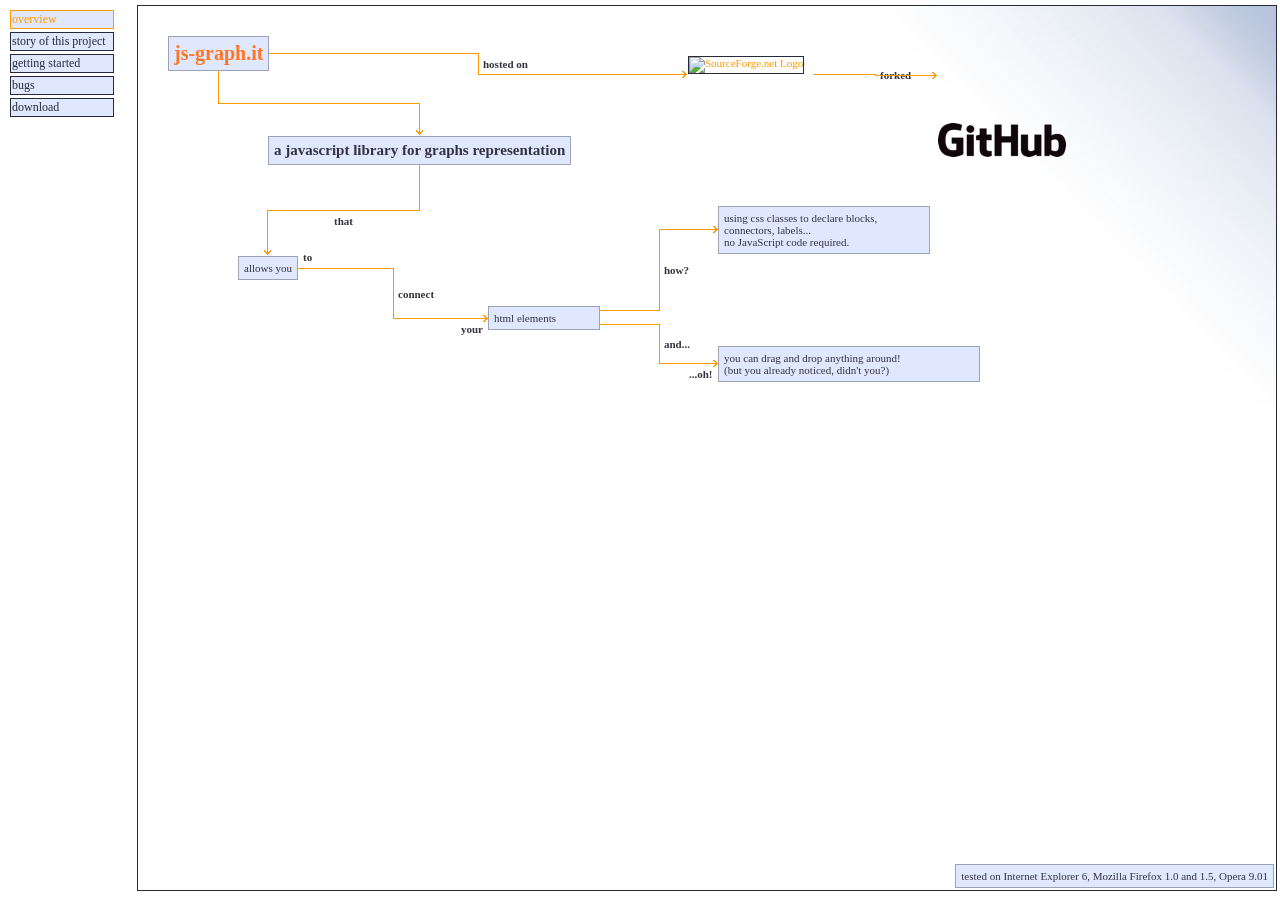
==== documentation/index.html @ 5e27a084 "Clean up..." ====
<?xml version="1.0" encoding="ISO-8859-1" ?>
<!DOCTYPE html PUBLIC "-//W3C//DTD XHTML 1.0 Transitional//EN" "http://www.w3.org/TR/xhtml1/DTD/xhtml1-transitional.dtd">
<html xmlns="http://www.w3.org/1999/xhtml">
<head>
<meta http-equiv="Content-Type" content="text/html; charset=ISO-8859-1" />
<title>js-graph.it homepage</title>
<script type="text/javascript" src="../js/js-graph-it.js"></script>
<link rel="stylesheet" type="text/css" href="../css/js-graph-it.css" />
<link rel="stylesheet" type="text/css" href="sf-homepage.css" />
<script src="menu.js"></script>
</head>
<body>
<table class="main_table" style="height: 100%;">
		<tr>
			<td width="120" style="vertical-align: top;" class="menu">
				<ul id="menu"></ul>
			</td>

			<td style="vertical-align: top; padding: 0px;">
				<div id="mainCanvas" class="canvas" style="width: 100%; height: 500px;">
			
				</script>
				<h1 id="title_block" class="block draggable" style="left: 30px; top: 30px;">js-graph.it</h1>
				<h2 id="subtitle_block" class="block draggable" style="left: 130px; top: 130px;">a javascript library for graphs representation</h2>
				
				<div class="connector title_block subtitle_block down_start">
					<img class="connector-end" src="../img/arrow.gif">
				</div>
				
				<table class="draggable" style="left: 550px; top: 50px; border-collapse: collapse; cursor: default;" cellpadding="0" cellspacing="0"
					onmouseover="this.getElementsByTagName('td')[3].style.visibility='visible';"
					onmouseout="this.getElementsByTagName('td')[3].style.visibility='hidden';">
					<tr>
						<td style="border: 1px solid #262A37;">
							<a style="cursor: pointer;" href="http://sourceforge.net/projects/js-graph-it"><img id="sf_logo" class="block" src="http://sflogo.sourceforge.net/sflogo.php?group_id=170245&amp;type=3" width="125" height="37" border="0" alt="SourceForge.net Logo"></a></td>
						<td></td>
					</tr>
					<tr>
						<td></td>
						<td style="visibility: hidden;"><img src="../img/move.gif" style="cursor: move;"></td>
					</tr>
				</table>
		
				<a class="block draggable" id="github" style="left: 800px; top: 70px; cursor: pointer;" href="https://github.com/kostasx/js-graph-it"><img src="../img/logo-developer-github.png" /></a>	

				<div class="connector title_block sf_logo">
					<label class="middle-label">hosted on</label>
					<img class="connector-end" src="../img/arrow.gif">
				</div>

				<div class="connector sf_logo github">
					<label class="middle-label">forked</label>
					<img class="connector-end" src="../img/arrow.gif">
				</div>
				
				<div class="connector subtitle_block description1_block down_start">
					<img class="connector-end" src="../img/arrow.gif">
					<label class="middle-label">that</label>
				</div>
				
				<p id="description1_block" class="block draggable" style="left: 100px; top: 250px;">
					allows you
				</p>
				
				<div class="connector description1_block description2_block horizontal">
					<img class="connector-end" src="../img/arrow.gif">
					<label class="source-label">to</label>
					<label class="middle-label">connect</label>
					<label class="destination-label">your</label>
				</div>		
				
				<div id="description2_block" class="block draggable" style="left: 350px; top: 300px; width: 100px;">
					html elements
					<div id="description2_out1" class="block dock_point" style="right: -2px; top: 20%;"></div>
					<div id="description2_out2" class="block dock_point" style="right: -2px; top: 80%;"></div>
				</div>
				
				<p id="no_js_code_block" class="block draggable" style="left: 580px; top: 200px; width: 200px;">
					using css classes to declare blocks, connectors, labels...<br>
					no JavaScript code required.
				</p>
				
				<div class="connector description2_out1 no_js_code_block right_start">
					<img class="connector-end" src="../img/arrow.gif">
					<label class="middle-label">how?</label>
				</div>
				
				<p id="drag_and_drop_block" class="block draggable" style="left: 580px; top: 340px; width: 250px;">
					you can drag and drop anything around!<br>
					(but you already noticed, didn't you?)
				</p>
				
				<div class="connector description2_out2 drag_and_drop_block right_start">
					<img class="connector-end" src="../img/arrow.gif">
					<label class="middle-label">and...</label>
					<label class="destination-label">...oh!</label>
				</div>
				
				<p class="block" style="position: absolute; bottom: 2px; right: 2px;">tested on Internet Explorer 6, Mozilla Firefox 1.0 and 1.5, Opera 9.01</p>
				</div>
			</td>
		</tr>
	</table>
<script>

		var ulElement = document.getElementById("menu");

		onLoad();

		function onLoad()
		{

			createMenu();
			setMenu();
			resizeCanvas();
			initPageObjects();
		}
		
		/**
		 * Resizes the main canvas to the maximum visible height.
		 */
		function resizeCanvas()
		{
			var divElement = document.getElementById("mainCanvas");
			var screenHeight = window.innerHeight || document.body.offsetHeight;
			divElement.style.height = (screenHeight - 16) + "px";
		}
	
		function createMenu(){

			for (var i = menuItems.length - 1; i >= 0; i--) {

				var itemMenuLink = document.createElement("a");
					itemMenuLink.href = menuItems[i][1];
					itemMenuLink.innerText = menuItems[i][0]; 
	
				var itemMenu 	 = document.createElement("li");
					itemMenu.appendChild(itemMenuLink); 

				ulElement.appendChild( itemMenu );

			};

		}

		/**
		 * sets the active menu scanning for a menu item which url is a prefix 
		 * of the one of the current page ignoring file extension.
		 * Nice trick!
		 */
		function setMenu()
		{
			var url = document.location.href;
			// strip extension
			url = stripExtension(url);
			
			var links = ulElement.getElementsByTagName("A");
			var i;
			for(i = 0; i < links.length; i++)
			{
				if(url.indexOf(stripExtension(links[i].href)) == 0)
				{
					links[i].className = "active_menu";
					return;
				}
			}
		}
		
		/**
		 * Strips the file extension and everything after from a url
		 */
		function stripExtension(url)
		{
			var lastDotPos = url.lastIndexOf('.');
			if(lastDotPos > 0)
				return url.substring(0, lastDotPos - 1);
			else
				return url;
		}
		
		/**
		 * this function opens a popup to show samples during explanations.
		 */
		function openSample(url)
		{
			var popup = window.open(url, "sampleWindow", "width=400,height=300");
			popup.focus();
			return false;
		}
	//-->
</script>
</body>
</html>
---- css/js-graph-it.css ----
.draggable
{
	position: absolute;
	cursor: move;
	z-index: 1;
}

.connector
{
	background-color: black;
}

.dock_point
{
	height: 1px;
	width: 1px;
	overflow: hidden;
	padding: 0px !important;
	border: none !important;
	margin: 0px !important;
	position: absolute;
	font-size: 1px;
	visibility: hidden;
}
---- documentation/sf-homepage.css ----
.draggable
{
	position: absolute;
}

div.block, h1.block, h2.block, p.block
{
	border: 1px solid #9DA3B3;
	background-color: #E0E8FF;
	padding: 5px;
}

div.canvas
{
	border: 1px solid #262A37;
	background-color: white;
	background-image: url('../img/gradient.jpg');
	background-repeat: no-repeat;
	background-position: top right;
	padding: 0px;	
}

.highlighter
{
	border: 1px solid #CFDF62 !important;
	background-color: #F1FF90 !important;
	margin-bottom: 2px !important;
	padding: 0px !important;
	z-index: 3;
}

.highlighter .highlighter
{
	border: 1px solid #7DAB76 !important;
	background-color: #BAFFB0 !important;
	margin-left: 2px !important;
	margin-right: 2px !important;
}


html
{
	padding: 0px;
	margin: 0px;
}

body
{
	font-family: verdana;
	font-size: 11px;
	color: #33333F;
	padding: 3px;
	margin: 0px;
	background-color: white;
}

h1
{
	color: #FF7521;
	margin: 0px;
	font-size: 20px;
}

h2
{
	font-size: 15px;
	margin: 0px;
}

p, div
{
	font-size: 11px;
	margin: 0px;
}

a
{
	text-decoration: none;
	color: #FF9900;
}

.middle-label, .source-label, .destination-label
{
	font-size: 11px;
	font-weight: bold;
	padding: 5px;
}

div.connector
{
	background-color: #FF9900;
	z-index: 1000;
}

table.main_table 
{
	width: 100%; 
	border-collapse: separate;
}
	
td.menu
{
	padding: 5px;
}

.menu ul
{
	margin: 0px;
	padding: 0px;
	list-style-type: none;
	list-style-position: outside;
}

.menu li
{
	border: none;
	padding: 0px;
	font-size: 12px;
	margin-bottom: 3px;
}

.menu li a
{
	display: block;
	border: 1px solid #262A37;
	width: 100px;
	color: #262A37;
	text-decoration: none;
	padding: 1px;
	background-color: #E0E8FF;
}

.menu li a.active_menu
{
	color: #FF9900;
	border-color: #FF9900;
}

.menu li a:hover
{
	color: #FF9900;
	border-color: #FF9900;
}

.block ol, .block ul
{
	margin-top: 3px;
	margin-bottom: 3px;
	margin-left: 0px;
	padding-left: 25px;
}

.code
{
	font-family: monospace;
	line-height: 1.5em !important;
}
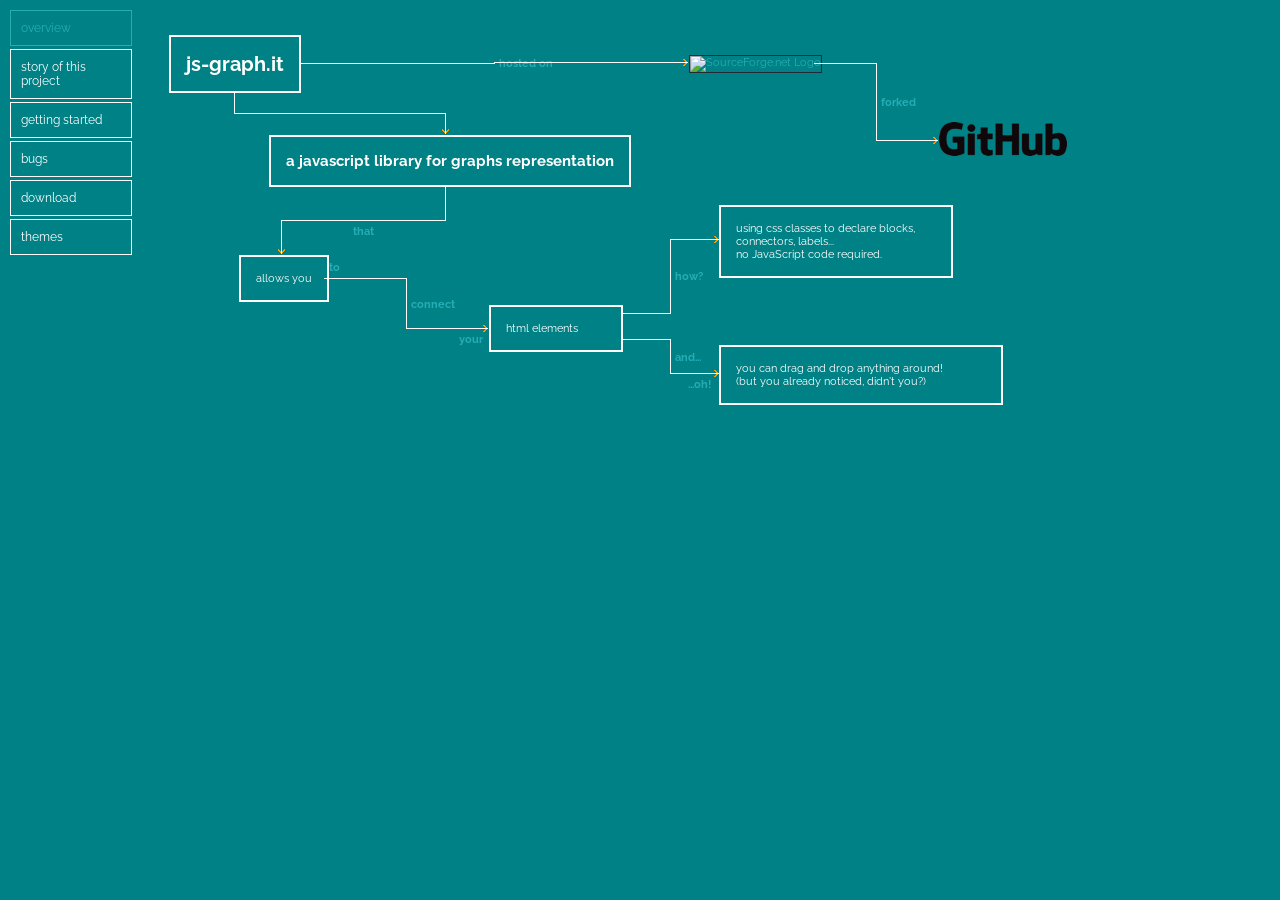
==== commit 1fc98e28: "Additions" ====
--- a/documentation/index.html
+++ b/documentation/index.html
@@ -1,13 +1,13 @@
-<?xml version="1.0" encoding="ISO-8859-1" ?>
-<!DOCTYPE html PUBLIC "-//W3C//DTD XHTML 1.0 Transitional//EN" "http://www.w3.org/TR/xhtml1/DTD/xhtml1-transitional.dtd">
-<html xmlns="http://www.w3.org/1999/xhtml">
+<!doctype html>
+<html lang="en">
 <head>
-<meta http-equiv="Content-Type" content="text/html; charset=ISO-8859-1" />
-<title>js-graph.it homepage</title>
-<script type="text/javascript" src="../js/js-graph-it.js"></script>
-<link rel="stylesheet" type="text/css" href="../css/js-graph-it.css" />
-<link rel="stylesheet" type="text/css" href="sf-homepage.css" />
-<script src="menu.js"></script>
+	<meta charset="UTF-8">
+	<title>js-graph.it 2.0</title>
+	<script type="text/javascript" src="../js/js-graph-it.js"></script>
+	<link rel="stylesheet" type="text/css" href="../css/js-graph-it.css" />
+	<link rel="stylesheet" type="text/css" href="../css/sf-homepage.css" />
+	<link href='http://fonts.googleapis.com/css?family=Raleway:400,100,300,200,500,600,700,800,900' rel='stylesheet' type='text/css'>
+  	<style>* { font-family: 'Raleway', sans-serif; }</style>
 </head>
 <body>
 <table class="main_table" style="height: 100%;">
@@ -19,7 +19,6 @@
 			<td style="vertical-align: top; padding: 0px;">
 				<div id="mainCanvas" class="canvas" style="width: 100%; height: 500px;">
 			
-				</script>
 				<h1 id="title_block" class="block draggable" style="left: 30px; top: 30px;">js-graph.it</h1>
 				<h2 id="subtitle_block" class="block draggable" style="left: 130px; top: 130px;">a javascript library for graphs representation</h2>
 				
@@ -96,98 +95,11 @@
 					<label class="destination-label">...oh!</label>
 				</div>
 				
-				<p class="block" style="position: absolute; bottom: 2px; right: 2px;">tested on Internet Explorer 6, Mozilla Firefox 1.0 and 1.5, Opera 9.01</p>
 				</div>
 			</td>
 		</tr>
 	</table>
-<script>
-
-		var ulElement = document.getElementById("menu");
-
-		onLoad();
-
-		function onLoad()
-		{
-
-			createMenu();
-			setMenu();
-			resizeCanvas();
-			initPageObjects();
-		}
-		
-		/**
-		 * Resizes the main canvas to the maximum visible height.
-		 */
-		function resizeCanvas()
-		{
-			var divElement = document.getElementById("mainCanvas");
-			var screenHeight = window.innerHeight || document.body.offsetHeight;
-			divElement.style.height = (screenHeight - 16) + "px";
-		}
-	
-		function createMenu(){
-
-			for (var i = menuItems.length - 1; i >= 0; i--) {
-
-				var itemMenuLink = document.createElement("a");
-					itemMenuLink.href = menuItems[i][1];
-					itemMenuLink.innerText = menuItems[i][0]; 
-	
-				var itemMenu 	 = document.createElement("li");
-					itemMenu.appendChild(itemMenuLink); 
-
-				ulElement.appendChild( itemMenu );
-
-			};
-
-		}
-
-		/**
-		 * sets the active menu scanning for a menu item which url is a prefix 
-		 * of the one of the current page ignoring file extension.
-		 * Nice trick!
-		 */
-		function setMenu()
-		{
-			var url = document.location.href;
-			// strip extension
-			url = stripExtension(url);
-			
-			var links = ulElement.getElementsByTagName("A");
-			var i;
-			for(i = 0; i < links.length; i++)
-			{
-				if(url.indexOf(stripExtension(links[i].href)) == 0)
-				{
-					links[i].className = "active_menu";
-					return;
-				}
-			}
-		}
-		
-		/**
-		 * Strips the file extension and everything after from a url
-		 */
-		function stripExtension(url)
-		{
-			var lastDotPos = url.lastIndexOf('.');
-			if(lastDotPos > 0)
-				return url.substring(0, lastDotPos - 1);
-			else
-				return url;
-		}
-		
-		/**
-		 * this function opens a popup to show samples during explanations.
-		 */
-		function openSample(url)
-		{
-			var popup = window.open(url, "sampleWindow", "width=400,height=300");
-			popup.focus();
-			return false;
-		}
-	//-->
-</script>
+<script src="../js/menu.js"></script>
+<script src="../js/init.js"></script>
 </body>
 </html>
--- a/css/sf-homepage.css
+++ b/css/sf-homepage.css
@@ -0,0 +1,157 @@
+.draggable
+{
+	position: absolute;
+}
+
+div.block, h1.block, h2.block, p.block
+{
+	border: 2px solid #FFF;
+	padding: 15px;
+	color: #FFF;
+}
+
+div.canvas
+{
+	background-color: #008185;
+	background-repeat: no-repeat;
+	background-position: top right;
+	padding: 0px;	
+}
+
+.highlighter
+{
+	border: 1px solid #25ADB6 !important;
+	background-color: #25ADB6 !important;
+	margin-bottom: 2px !important;
+	padding: 0px !important;
+	z-index: 3;
+}
+
+.highlighter .highlighter
+{
+	border: 1px solid #3B7392 !important;
+	background-color: #3B7392 !important;
+	margin-left: 2px !important;
+	margin-right: 2px !important;
+}
+
+
+html
+{
+	padding: 0px;
+	margin: 0px;
+}
+
+body
+{
+	font-family: verdana;
+	font-size: 11px;
+	color: #33333F;
+	padding: 3px;
+	margin: 0px;
+	background-color: #008185;
+}
+
+h1
+{
+	color: #FF7521;
+	margin: 0px;
+	font-size: 20px;
+}
+
+h2
+{
+	font-size: 15px;
+	margin: 0px;
+}
+
+p, div
+{
+	font-size: 11px;
+	margin: 0px;
+}
+
+a
+{
+	text-decoration: none;
+	color: #25ADB6;
+}
+
+.middle-label, .source-label, .destination-label
+{
+	font-size: 11px;
+	font-weight: bold;
+	padding: 5px;
+	color: #25ADB6;
+}
+
+div.connector
+{
+	background-color: white;
+	z-index: 1000;
+}
+
+table.main_table 
+{
+	width: 100%; 
+	border-collapse: separate;
+	border: none;
+}
+	
+td.menu
+{
+	padding: 5px;
+}
+
+.menu ul
+{
+	margin: 0px;
+	padding: 0px;
+	list-style-type: none;
+	list-style-position: outside;
+}
+
+.menu li
+{
+	border: none;
+	padding: 0px;
+	font-size: 12px;
+	margin-bottom: 3px;
+}
+
+.menu li a
+{
+	display: block;
+	border: 1px solid #fff;
+	width: 100px;
+	color: #fff;
+	text-decoration: none;
+	padding: 10px;
+}
+
+.menu li a.active_menu
+{
+	color: #25ADB6;
+	border-color: #25ADB6;
+}
+
+.menu li a:hover
+{
+	color: #FF9900;
+	border-color: #FF9900;
+}
+
+.block ol, .block ul
+{
+	margin-top: 3px;
+	margin-bottom: 3px;
+	margin-left: 0px;
+	padding-left: 25px;
+}
+
+.code
+{
+	font-family: monospace;
+	line-height: 1.5em !important;
+	background-color: #008185;
+}
